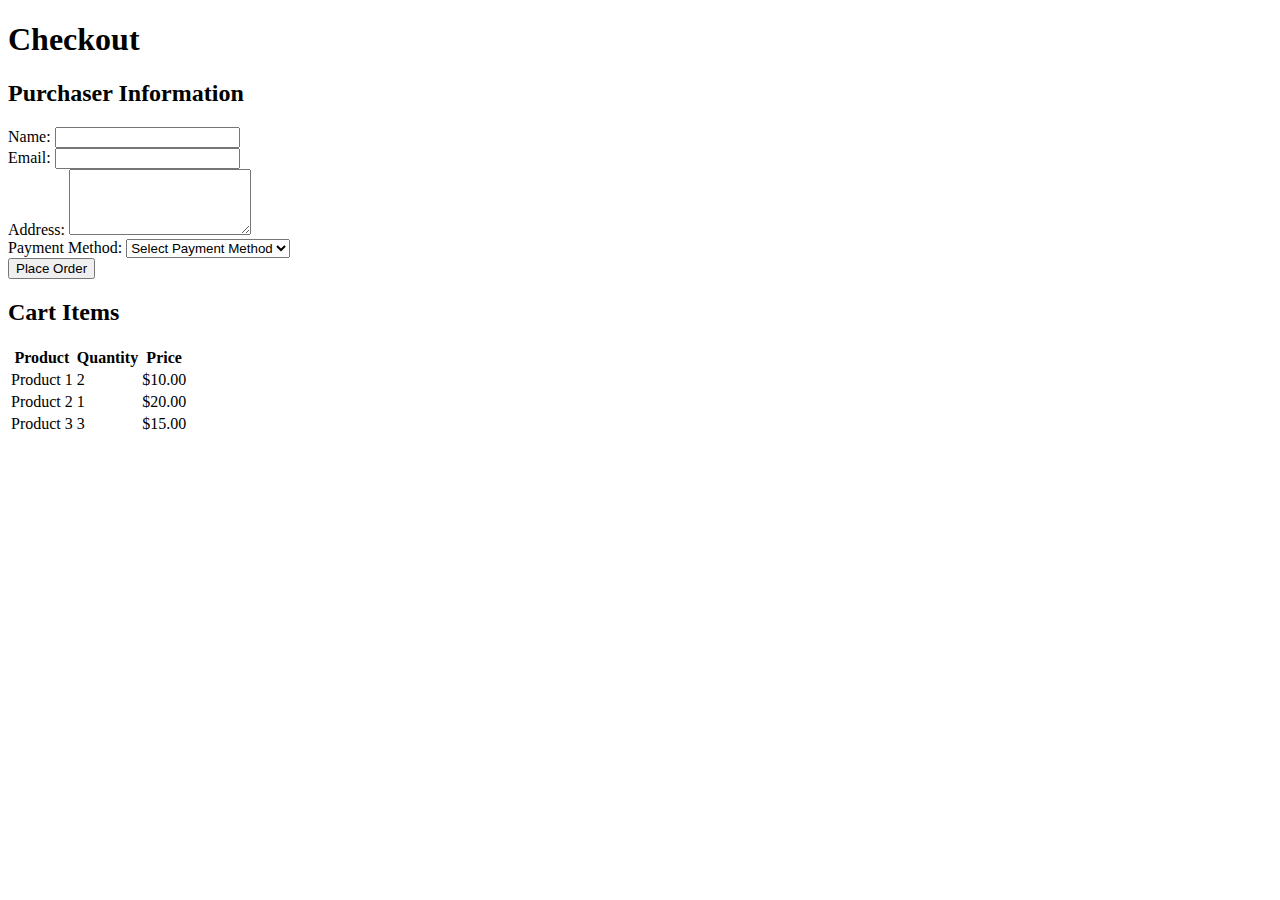
==== html/checkout.html @ 42a434bb "added more details to user rgistration page" ====
<!DOCTYPE html>
<html lang="en">
<head>
    <meta charset="UTF-8">
    <meta name="viewport" content="width=device-width, initial-scale=1.0">
    <title>Checkout Page</title>
</head>
<body>
    <h1>Checkout</h1>

    <!-- Purchaser Information Form -->
    <form action="submit_order.php" method="post">
        <h2>Purchaser Information</h2>
        <div>
            <label for="name">Name:</label>
            <input type="text" id="name" name="name" required maxlength="50">
        </div>
        <div>
            <label for="email">Email:</label>
            <input type="email" id="email" name="email" required>
        </div>
        <div>
            <label for="address">Address:</label>
            <textarea id="address" name="address" rows="4" required></textarea>
        </div>
        <div>
            <label for="payment-method">Payment Method:</label>
            <select id="payment-method" name="payment-method" required>
                <option value="">Select Payment Method</option>
                <option value="credit-card">Credit Card</option>
                <option value="paypal">PayPal</option>
                <option value="bank-transfer">Bank Transfer</option>
            </select>
        </div>
        <button type="submit">Place Order</button>
    </form>

    <!-- Cart Items Table -->
    <h2>Cart Items</h2>
    <table>
        <thead>
            <tr>
                <th>Product</th>
                <th>Quantity</th>
                <th>Price</th>
            </tr>
        </thead>
        <tbody>
            <tr>
                <td>Product 1</td>
                <td>2</td>
                <td>$10.00</td>
            </tr>
            <tr>
                <td>Product 2</td>
                <td>1</td>
                <td>$20.00</td>
            </tr>
            <tr>
                <td>Product 3</td>
                <td>3</td>
                <td>$15.00</td>
            </tr>
        </tbody>
    </table>
</body>
</html>
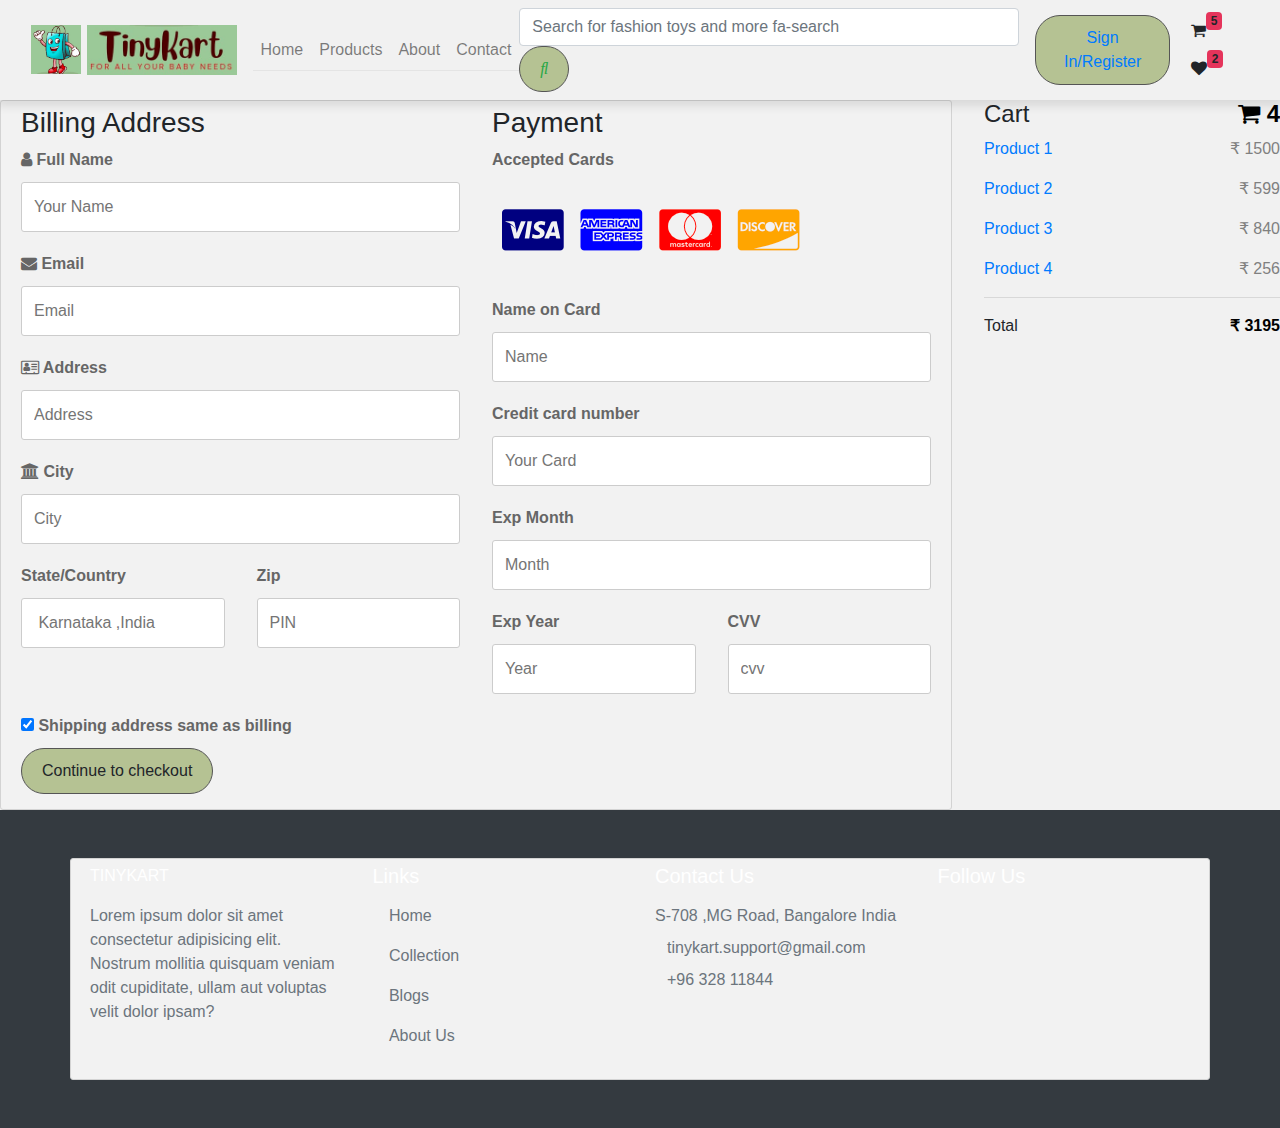
==== commit b0ccda05: "added images and checkout page" ====
--- a/html/checkout.html
+++ b/html/checkout.html
@@ -3,65 +3,250 @@
 <head>
     <meta charset="UTF-8">
     <meta name="viewport" content="width=device-width, initial-scale=1.0">
-    <title>Checkout Page</title>
+    <title>Tiny Kart</title>
+    <!-- Bootstrap CSS -->
+    <link href="https://maxcdn.bootstrapcdn.com/bootstrap/4.5.2/css/bootstrap.min.css"rel="stylesheet">
+    <link rel="stylesheet" href="https://cdnjs.cloudflare.com/ajax/libs/font-awesome/4.7.0/css/font-awesome.min.css">
+    <!-- Font Awesome -->
+    <link rel="stylesheet" href="https://cdnjs.cloudflare.com/ajax/libs/font-awesome/6.5.2/css/all.min.css" integrity="sha512-SnH5WK+bZxgPHs44uWIX+LLJAJ9/2PkPKZ5QiAj6Ta86w+fsb2TkcmfRyVX3pBnMFcV7oQPJkl9QevSCWr3W6A==" crossorigin="anonymous" referrerpolicy="no-referrer" >
+    <link href="../css/styles.css" rel="stylesheet">
+
 </head>
 <body>
-    <h1>Checkout</h1>
+    <nav class="navbar navbar-expand-lg navbar-light">
+        <div class="container-fluid">
+            <a class="navbar-brand" href="#">
+                <img src="../images/logo.png" width="50" class="d-inline-block align-top" alt="Logo">
+                <img src="../images/logo2.png" width="150" class="d-inline-block align-top" alt="Logo">
+            </a>
+            <button class="navbar-toggler" type="button" data-bs-toggle="collapse" data-bs-target="#navbarNav" aria-controls="navbarNav" aria-expanded="false" aria-label="Toggle navigation">
+                <span class="navbar-toggler-icon"></span>
+            </button>
+            <div class="collapse navbar-collapse" id="navbarNav">
+                <ul class="navbar-nav ml-auto">
+                    <!-- Navigation links for header -->
+                    <li class="nav-item">
+                        <a class="nav-link" href="#">Home</a>
+                    </li>
+                    <li class="nav-item">
+                        <a class="nav-link" href="#product-section">Products</a>
+                    </li>
+
+                    <li class="nav-item">
+                        <a class="nav-link" href="#about-section">About</a>
+                    </li>
+                    <li class="nav-item">
+                        <a class="nav-link" href="#">Contact</a>
+                    </li>
+                </ul>
+                <form class="form-inline my-2 my-lg-0">
+                    <input class="form-control mr-sm-2" type="search" placeholder="Search for fashion toys and more fa-search" aria-label="Search" id="searchInput">
+                    <button class="btn btn-outline-success my-2 my-sm-0" type="submit">
+                        <i class="fas fa-search"></i>
+                    </button>
+                </form>
+
+
+                <a class="btn btn-outline-primary ml-2" href="login.html">Sign In/Register</a>
+                <div class="order-lg-2 nav-btns ml-2">
+                    <button type="button" class="btn position-relative">
+                        <i class="fa fa-shopping-cart"></i>
+                        <span class="position-absolute top-0 start-100 translate-middle badge bg-primary">5</span>
+                    </button>
+                    <button type="button" class="btn position-relative">
+                        <i class="fa fa-heart"></i>
+                        <span class="position-absolute top-0 start-100 translate-middle badge bg-primary">2</span>
+                    </button>
+                </div>
+            </div>
+        </div>
+    </nav>
+
+
+<body>
+ 
 
     <!-- Purchaser Information Form -->
-    <form action="submit_order.php" method="post">
-        <h2>Purchaser Information</h2>
-        <div>
-            <label for="name">Name:</label>
-            <input type="text" id="name" name="name" required maxlength="50">
-        </div>
-        <div>
-            <label for="email">Email:</label>
-            <input type="email" id="email" name="email" required>
-        </div>
-        <div>
-            <label for="address">Address:</label>
-            <textarea id="address" name="address" rows="4" required></textarea>
-        </div>
-        <div>
-            <label for="payment-method">Payment Method:</label>
-            <select id="payment-method" name="payment-method" required>
-                <option value="">Select Payment Method</option>
-                <option value="credit-card">Credit Card</option>
-                <option value="paypal">PayPal</option>
-                <option value="bank-transfer">Bank Transfer</option>
-            </select>
-        </div>
-        <button type="submit">Place Order</button>
-    </form>
-
-    <!-- Cart Items Table -->
-    <h2>Cart Items</h2>
-    <table>
-        <thead>
-            <tr>
-                <th>Product</th>
-                <th>Quantity</th>
-                <th>Price</th>
-            </tr>
-        </thead>
-        <tbody>
-            <tr>
-                <td>Product 1</td>
-                <td>2</td>
-                <td>$10.00</td>
-            </tr>
-            <tr>
-                <td>Product 2</td>
-                <td>1</td>
-                <td>$20.00</td>
-            </tr>
-            <tr>
-                <td>Product 3</td>
-                <td>3</td>
-                <td>$15.00</td>
-            </tr>
-        </tbody>
-    </table>
+    <div class="row">
+        <div class="col-75">
+          <div class="container">
+            <form action="#">
+      
+              <div class="row">
+                <div class="col-50">
+                  <h3>Billing Address</h3>
+                  <label for="fname"><i class="fa fa-user"></i> Full Name</label>
+                  <input type="text" id="fname" name="firstname" placeholder="Your Name">
+                  <label for="email"><i class="fa fa-envelope"></i> Email</label>
+                  <input type="text" id="email" name="email" placeholder="Email">
+                  <label for="adr"><i class="fa fa-address-card-o"></i> Address</label>
+                  <input type="text" id="adr" name="address" placeholder="Address">
+                  <label for="city"><i class="fa fa-institution"></i> City</label>
+                  <input type="text" id="city" name="city" placeholder="City">
+      
+                  <div class="row">
+                    <div class="col-50">
+                      <label for="state">State/Country</label>
+                      <input type="text" id="state" name="state" placeholder=" Karnataka ,India">
+                    </div>
+                    <div class="col-50">
+                      <label for="zip">Zip</label>
+                      <input type="text" id="zip" name="zip" placeholder="PIN">
+                    </div>
+                  </div>
+                </div>
+      
+                <div class="col-50">
+                  <h3>Payment</h3>
+                  <label for="fname">Accepted Cards</label>
+                  <div class="icon-container">
+                    <img src="../images/cards.png" alt="CreditCard logo">
+                 
+                  </div>
+                  <label for="cname">Name on Card</label>
+                  <input type="text" id="cname" name="cardname" placeholder="Name">
+                  <label for="ccnum">Credit card number</label>
+                  <input type="text" id="ccnum" name="cardnumber" placeholder="Your Card">
+                  <label for="expmonth">Exp Month</label>
+                  <input type="text" id="expmonth" name="expmonth" placeholder="Month">
+      
+                  <div class="row">
+                    <div class="col-50">
+                      <label for="expyear">Exp Year</label>
+                      <input type="text" id="expyear" name="expyear" placeholder="Year">
+                    </div>
+                    <div class="col-50">
+                      <label for="cvv">CVV</label>
+                      <input type="text" id="cvv" name="cvv" placeholder="cvv">
+                    </div>
+                  </div>
+                </div>
+      
+              </div>
+              <label>
+                <input type="checkbox" checked="checked" name="sameadr"> Shipping address same as billing
+              </label>
+              <input type="submit" value="Continue to checkout" class="btn">
+            </form>
+          </div>
+        </div>
+      
+        <div class="col-25">
+          <div class="container_c">
+            <h4>Cart
+              <span class="price" style="color:black">
+                <i class="fa fa-shopping-cart"></i>
+                <b>4</b>
+              </span>
+            </h4>
+            <p><a href="#">Product 1</a> <span class="price">₹ 1500</span></p>
+            <p><a href="#">Product 2</a> <span class="price">₹ 599</span></p>
+            <p><a href="#">Product 3</a> <span class="price">₹ 840</span></p>
+            <p><a href="#">Product 4</a> <span class="price">₹ 256</span></p>
+            <hr>
+            <p>Total <span class="price" style="color:black"><b>₹ 3195</b></span></p>
+          </div>
+        </div>
+      </div>
+
+
+  <!-- Start of footer -->
+    <footer class = "bg-dark py-5">
+        <div class = "container">
+            <div class = "row text-white g-4">
+                <div class = "col-md-6 col-lg-3">
+                    <a class = "text-uppercase text-decoration-none brand text-white" href = "index.html">TinyKart</a>
+                    <p class = "text-white text-muted mt-3">Lorem ipsum dolor sit amet consectetur adipisicing elit. Nostrum mollitia quisquam veniam odit cupiditate, ullam aut voluptas velit dolor ipsam?</p>
+                </div>
+
+                <div class = "col-md-6 col-lg-3">
+                    <h5 class = "fw-light">Links</h5>
+                    <ul class = "list-unstyled">
+                        <li class = "my-3">
+                            <a href = "#" class = "text-white text-decoration-none text-muted">
+                                <i class = "fas fa-chevron-right me-1"></i> Home
+                            </a>
+                        </li>
+                        <li class="my-3">
+                            <a href="#" class = "text-white text-decoration-none text-muted">
+                                <i class = "fas fa-chevron-right me-1"></i> Collection
+                            </a>
+                        </li>
+                        <li class = "my-3">
+                            <a href = "#" class = "text-white text-decoration-none text-muted">
+                                <i class = "fas fa-chevron-right me-1"></i> Blogs
+                            </a>
+                        </li>
+                        <li class = "my-3">
+                            <a href = "#" class = "text-white text-decoration-none text-muted">
+                                <i class = "fas fa-chevron-right me-1"></i> About Us
+                            </a>
+                        </li>
+                    </ul>
+                </div>
+
+                <div class = "col-md-6 col-lg-3">
+                    <h5 class = "fw-light mb-3">Contact Us</h5>
+                    <div class = "d-flex justify-content-start align-items-start my-2 text-muted">
+                        <span class = "me-3">
+                            <i class = "fas fa-map-marked-alt"></i>
+                        </span>
+                        <span class = "fw-light">
+                            S-708 ,MG Road, Bangalore India
+                        </span>
+                    </div>
+                    <div class = "d-flex justify-content-start align-items-start my-2 text-muted">
+                        <span class = "me-3">
+                            <i class = "fas fa-envelope"></i>
+                        </span>
+                        <span class = "fw-light">
+                            tinykart.support@gmail.com
+                        </span>
+                    </div>
+                    <div class = "d-flex justify-content-start align-items-start my-2 text-muted">
+                        <span class = "me-3">
+                            
+                            <i class = "fas fa-phone"></i>
+                        </span>
+                        <span class = "fw-light">
+                            +96 328 11844
+                        </span>
+                    </div>
+                </div>
+
+                <div class = "col-md-6 col-lg-3">
+                    <h5 class = "fw-light mb-3">Follow Us</h5>
+                    <div>
+                        <ul class = "list-unstyled d-flex">
+                            <li class="custom-margin-right">
+                                <a href = "#" class = "text-white text-decoration-none text-muted fs-4 me-4">
+                                    <i class = "fab fa-facebook-f"></i>
+                                </a>
+                            </li>
+                            <li class="custom-margin-right"">
+                                <a href = "#" class = "text-white text-decoration-none text-muted fs-4 me-4">
+                                    <i class = "fab fa-twitter"></i>
+                                </a>
+                            </li>
+                            <li class="custom-margin-right">
+                                <a href = "#" class = "text-white text-decoration-none text-muted fs-4 me-4">
+                                    <i class = "fab fa-instagram"></i>
+                                </a>
+                            </li>
+                            <li class="custom-margin-right">
+                                <a href = "#" class = "text-white text-decoration-none text-muted fs-4 me-4">
+                                    <i class = "fab fa-pinterest"></i>
+                                </a>
+                            </li>
+                        </ul>
+                    </div>
+                </div>
+            </div>
+        </div>
+    </footer>
+    <!-- end of footer -->
+
 </body>
 </html>
+</body>
+</html>
--- a/css/styles.css
+++ b/css/styles.css
@@ -0,0 +1,406 @@
+*{
+    margin: 0px;
+    padding:0px;
+}
+
+/* Custom CSS for navbar */
+.bg-orange {
+    background-color: rgb(19, 53, 163); /* Light purple background color */
+}
+
+@import url('https://fonts.googleapis.com/css2?family=Kaisei+Tokumin:wght@400;500;700&family=Poppins:wght@300;400;500&display=swap');
+
+:root{
+    --lg-font: 'Kaisei Tokumin', serif;
+    --sm-font: 'Poppins', sans-serif;
+    --pink: #e5345b;
+}
+body{
+    font-family: var(--sm-font);
+    background-color: rgb(230, 230, 240);
+    /*background-image: url('backgound.jpeg');
+    background-size: cover;
+    background-position: center;
+    background-repeat: no-repeat; */
+}
+/*css for login page start*/
+a {
+    text-decoration: none;
+}
+.login-page {
+    width: 100%;
+    height: 100;
+    display: inline-block;
+    display: flex;
+    align-items: center;
+}
+.form-right i {
+    font-size: 100px;
+}
+/*css for login page end*/
+
+/* button */
+.bg-primary{
+    background-color: var(--pink)!important;
+}
+#searchInput{
+    width: 500px;
+}
+
+#formselect{
+    height: 200px;
+    width: 300px;
+ text-align:center ;
+ font-size: x-large;
+ border: 2px solid black ;
+ background-color: beige;
+ margin: 50px;
+ padding-left: 50px;
+ padding-top:  50px;
+ padding-bottom: 50px;
+
+}
+
+
+.btn:not(.nav-btns button){
+    background-color: rgb(181, 194, 147);
+    color: black(11, 11, 0, 0.093);
+    padding: 10px 20px;
+    border-radius: 25px;
+    border: 1px solid rgb(85, 85, 85);
+}
+.btn:not(.nav-btns button):hover{
+    background-color:grey;
+    color: #fff;
+    border-color: var(--pink);
+}
+
+/* text color */
+.text-primary{
+    color: var(--pink)!important;
+}
+
+/* navbar */
+.navbar{
+    -webkit-box-shadow: 0 3px 9px 3px rgba(0, 0, 0, 0.1);
+            box-shadow: 0 3px 9px 3px rgba(0, 0, 0, 0.1);
+            justify-content: space-evenly;
+           
+
+            .navbar1{
+               padding: 200px;
+                        justify-content: space-evenly;
+}
+.navbar-brand img{
+    
+    font-family: GFS Didot;
+    font-weight: bolder;
+}
+.navbar-brand span{
+    letter-spacing: 2px;
+    font-family: var(--lg-font);
+}
+.nav-link:hover{
+    color: var(--pink)!important;
+}
+.nav-item{
+    border-bottom: 0.5px solid rgba(0, 0, 0, 0.05);
+}
+
+/* header */
+#header{
+    background: url(../images/kiddokartlogo.jpeg) top/cover no-repeat;
+}
+.carousel-inner h1{
+    font-size: 60px;
+    font-family: var(--lg-font);
+}
+.carousel-item .btn{
+    border-color: #fff!important;
+}
+.carousel-item .btn:hover{
+    border-color: var(--pink)!important;
+}
+
+/* title */
+.title h2::before{
+    position: absolute;
+    content: "";
+    width: 4px;
+    height: 50px;
+    background-color: var(--pink);
+    left: -20px;
+    top: 50%;
+    -webkit-transform: translateY(-50%);
+        -ms-transform: translateY(-50%);
+            transform: translateY(-50%);
+}
+
+/* collection */
+.active-filter-btn{
+    background-color: var(--pink)!important;
+    color: #fff!important;
+    border-color: var(--pink)!important;
+}
+.filter-button-group .btn:hover{
+    color: #fff!important;
+}
+.collection-img span{
+    top: 20px;
+    right: 20px;
+    width: 46px;
+    height: 46px;
+    border-radius: 50%;
+}
+
+/* special */
+.special-img span{
+    top: 20px;
+    right: 20px;
+}
+.special-list .btn{
+    padding: 8px 20px!important;
+}
+.special-img img{
+    -webkit-transition: all 0.3s ease;
+    -o-transition: all 0.3s ease;
+    transition: all 0.3s ease;
+}
+.special-img:hover img{
+    -webkit-transform: scale(1.2);
+        -ms-transform: scale(1.2);
+            transform: scale(1.2);
+}
+
+/* offers */
+#offers{
+    background: url(../images/offer_img.jpg) center/cover no-repeat;
+}
+#offers .row{
+    min-height: 60vh;
+}
+.offers-content span{
+    font-size: 28px;
+}
+.offers-content h2{
+    font-size: 60px;
+    font-family: var(--lg-font);
+}
+.offers-content .btn{
+    border-color: transparent!important;
+}
+
+/* about */
+#about{
+    background-color: rgba(179, 179, 179, 0.05);
+}
+
+/* newsletter */
+#newsletter{
+    background-color: rgba(179, 179, 179, 0.05);
+}
+#newsletter p{
+    max-width: 600px;
+}
+#newsletter .input-group{
+    max-width: 500px;
+}
+#newsletter .form-control{
+    border-top-left-radius: 25px;
+    border-bottom-left-radius: 25px;
+}
+#newsletter .btn{
+    background-color: var(--pink);
+    color: #fff;
+    border-color: var(--pink);
+}
+#newsletter .btn:hover{
+    background-color: #000;
+    border-color: #000;
+}
+
+/* footer */
+footer .brand{
+    font-family: var(--lg-font);
+    letter-spacing: 2px;
+}
+footer a{
+    -webkit-transition: color 0.3s ease;
+    -o-transition: color 0.3s ease;
+    transition: color 0.3s ease;
+}
+footer a:hover{
+    color: var(--pink)!important;
+}
+
+
+.custom-margin-right {
+    margin-right: 1rem;
+}
+
+    .carousel-caption {
+      /*  position: absolute;
+        top: 50%;
+        left: 25%;
+        transform: translate(-50%, -50%);
+        text-align: left;*/
+     
+        text-align: left;
+        left: 5%; /* Adjust as needed */
+        right: auto; /* Reset right alignment */
+    }
+
+    }
+    .carousel-caption h2 {
+        color: rgb(77, 0, 0);
+        text-transform: capitalize;
+        font-size: 36px;
+    }
+    .carousel-caption h1 {
+        color: rgb(13, 12, 12);
+        text-transform: capitalize;
+        font-size: 48px;
+        font-weight: bold;
+        padding: 20px 0;
+    }
+    .carousel-caption .btn {
+        color: rgb(235, 239, 14);
+        text-transform: uppercase;
+        font-weight: bold;
+        border: 2px solid white;
+        padding: 10px 20px;
+        border-radius: 25px;
+        transition: all 0.3s ease;
+    }
+    .carousel-caption .btn:hover {
+        background-color: white;
+        color: black;
+    }
+    #Registration {
+        border: 2px solid black ;
+        background-color: beige;
+        margin: 50px;
+        padding-left: 50px;
+        padding-top:  50px;
+        padding-bottom: 50px;
+        
+    }
+ /* Basic styling for the forms */
+ .form-container {
+    display: lo;
+    margin-bottom: 20px;
+}
+.form-container:target {
+    display: block;
+}
+#Login {
+    border: 2px solid black ;
+    background-color: beige;
+    margin: 50px;
+    padding-left: 50px;
+    padding-top:  50px;
+    padding-bottom: 50px;
+    
+}
+.carousel-inner .carousel-item .carousel-caption {
+    text-align: left !important;
+    left: 5% !important;
+    right: auto !important;
+    top: 5%  !important;
+}
+.center-heading {
+    text-align: center;
+}
+.bg_color{
+    background-color: rgb(230, 230, 240);
+}
+
+/*css for user registration start*/
+label {
+    font-weight: 600;
+    color: #666;
+}
+body {
+  background: #f1f1f1;
+}
+.box8{
+  box-shadow: 0px 0px 5px 1px #999;
+}
+.mx-t3{
+  margin-top: -3rem;
+}
+
+
+/*css for user registration end*/
+/*css for checkout page start*/
+.row {
+    display: -ms-flexbox; /* IE10 */
+    display: flex;
+    -ms-flex-wrap: wrap; /* IE10 */
+    flex-wrap: wrap;
+    margin: 0 -16px;
+  }
+  
+  .col-25 {
+    -ms-flex: 25%; /* IE10 */
+    flex: 25%;
+  }
+  
+  .col-50 {
+    -ms-flex: 50%; /* IE10 */
+    flex: 50%;
+  }
+  
+  .col-75 {
+    -ms-flex: 75%; /* IE10 */
+    flex: 75%;
+  }
+  
+  .col-25,
+  .col-50,
+  .col-75 {
+    padding: 0 16px;
+  }
+  
+  .container {
+    background-color: #f2f2f2;
+    padding: 5px 20px 15px 20px;
+    border: 1px solid lightgrey;
+    border-radius: 3px;
+  }
+  
+  input[type=text] {
+    width: 100%;
+    margin-bottom: 20px;
+    padding: 12px;
+    border: 1px solid #ccc;
+    border-radius: 3px;
+  }
+  
+  label {
+    margin-bottom: 10px;
+    display: block;
+  }
+  
+  .icon-container {
+    margin-bottom: 20px;
+    padding: 7px 0;
+    font-size: 24px;
+  }
+
+  
+  span.price {
+    float: right;
+    color: grey;
+  }
+  
+  /* Responsive layout - when the screen is less than 800px wide, make the two columns stack on top of each other instead of next to each other (and change the direction - make the "cart" column go on top) */
+  @media (max-width: 800px) {
+    .row {
+      flex-direction: column-reverse;
+    }
+    .col-25 {
+      margin-bottom: 20px;
+    }
+  }
+/*css for checkout page end*/